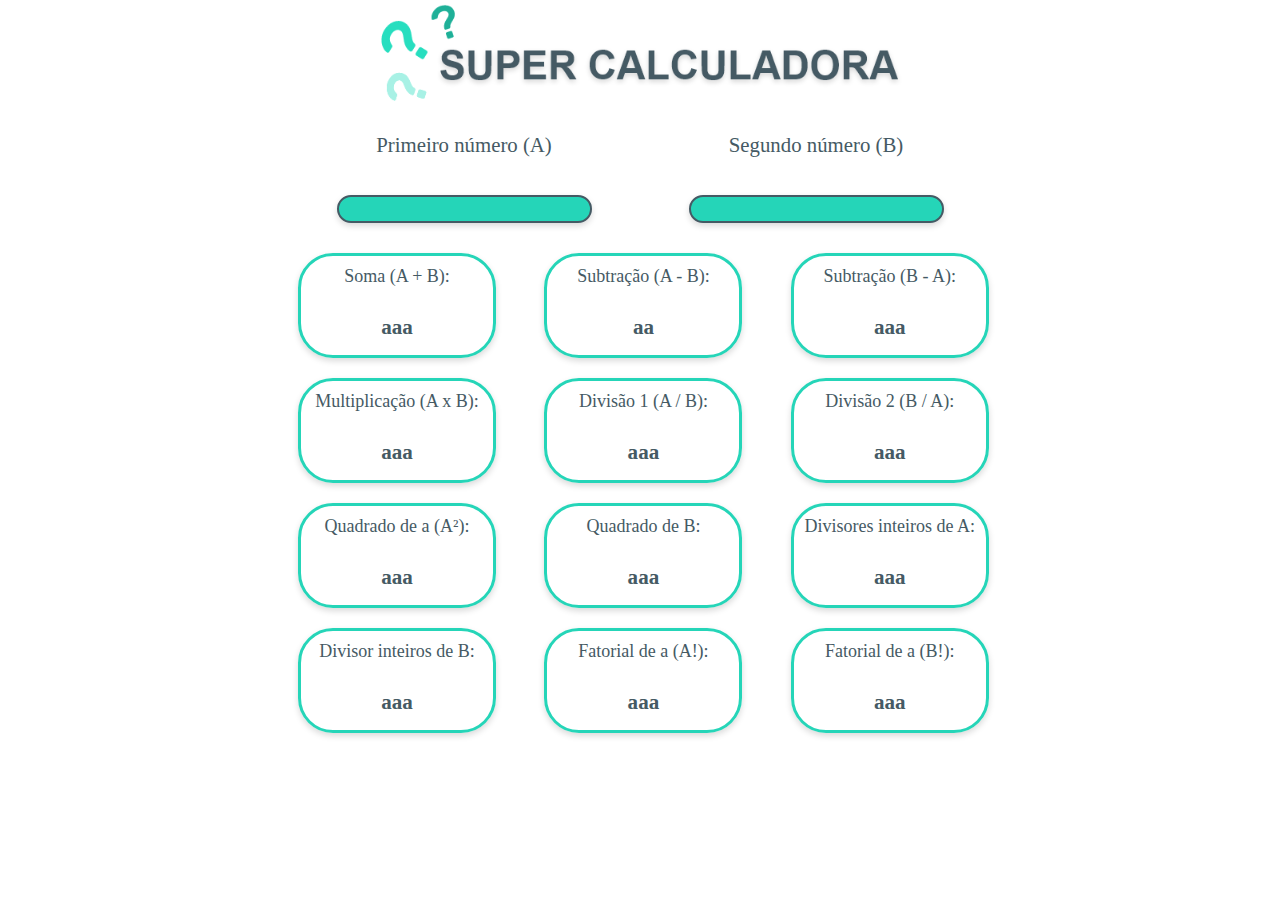
==== index.html @ 064e48fa "0.0.0" ====
<!DOCTYPE html>
<html lang="en">

<head>
    <meta charset="UTF-8">
    <meta name="viewport" content="width=device-width, initial-scale=1.0">
    <link rel="stylesheet" href="./css/style.css">
    <title>Super Calculadora</title>
</head>

<body>

    <header>
        <img src="./img/logo.png" alt="Super Calculadora">
    </header>

    <div class="container">

        <form id="form">

            <div>
                <label for="numberOne">Primeiro número (A)</label>
                <input type="number" id="numberOne">
            </div>

            <div>
                <label for="numberTwo">Segundo número (B)</label>
                <input type="number" id="numberTwo">
            </div>
        </form>

        <div>
            <div>
                <div class="card">
                    <p>Soma (A + B):</p>
                    <h3 id="sum">aaa</h3>
                </div>

                <div class="card">
                    <p>Multiplicação (A x B):</p>
                    <h3 id="multih3lication">aaa</h3>
                </div>

                <div class="card">
                    <p>Quadrado de a (A²):</p>
                    <h3 id="squareA">aaa</h3>
                </div>

                <div class="card">
                    <p>Divisor inteiros de B:</p>
                    <h3 id="sum">aaa</h3>
                </div>
            </div>

            <div>
                <div class="card">
                    <p>Subtração (A - B):</p>
                    <h3 id="subtractionOne">aa</h3>
                </div>

                <div class="card">
                    <p>Divisão 1 (A / B):</p>
                    <h3 id="divisionOne">aaa</h3>
                </div>

                <div class="card">
                    <p>Quadrado de B: </p>
                    <h3 id="squareB">aaa</h3>
                </div>

                <div class="card">
                    <p>Fatorial de a (A!):</p>
                    <h3 id="factorialOne">aaa</h3>
                </div>
            </div>

            <div>
                
                <div class="card">
                    <p>Subtração (B - A):</p>
                    <h3 id="subtractionTwo">aaa</h3>
                </div>

                <div class="card">
                    <p>Divisão 2 (B / A):</p>
                    <h3 id="divisionTwo">aaa</h3>
                </div>

                <div class="card">
                    <p>Divisores inteiros de A:</p>
                    <h3 id="dividerA">aaa</h3>
                </div>

                <div class="card">
                    <p>Fatorial de a (B!):</p>
                    <h3 id="factorialTwo">aaa</h3>                    
                </div>
            </div>
        </div>

    </div>

    <script src="./script/script.js"></script>
</body>

</html>
---- css/style.css ----
body {
  display: flex;
  flex-direction: column;
  align-items: center;
  font-size: 18px;
  color: #455A64;
  width: 70vw;
  margin: auto;
}
body header {
  display: flex;
  align-items: center;
  flex-direction: column;
  margin-bottom: 20px;
}
body header img {
  width: 80%;
}
body .container form {
  display: flex;
  flex-direction: row;
  height: 10vh;
  width: 55vw;
  justify-content: space-between;
  margin-bottom: 20px;
}
body .container form div {
  display: flex;
  flex-direction: column;
  align-items: center;
}
body .container form div label {
  font-size: 1.3rem;
}
body .container form div input {
  border: 2px solid #455A64;
  border-radius: 20px;
  background-color: #25D5B8;
  font-size: 1.2rem;
  text-align: center;
  box-shadow: 0 3px 6px rgba(0, 0, 0, 0.15);
}
body .container div {
  display: grid;
  grid-template-columns: 30% 30% 30%;
  justify-content: space-between;
  width: 55vw;
}
body .container div div {
  display: flex;
  flex-direction: column;
  width: 20vw;
}
body .container div .card {
  border: 3px #25D5B8 solid;
  width: 15vw;
  height: 11vh;
  border-radius: 35px;
  margin: 10px;
  text-align: center;
  box-shadow: 0 3px 6px rgba(0, 0, 0, 0.15);
}
body .container div .card p {
  margin: 10px 0 0 0;
}
body .container div .card h3 {
  margin: 0 0 15px 0;
}
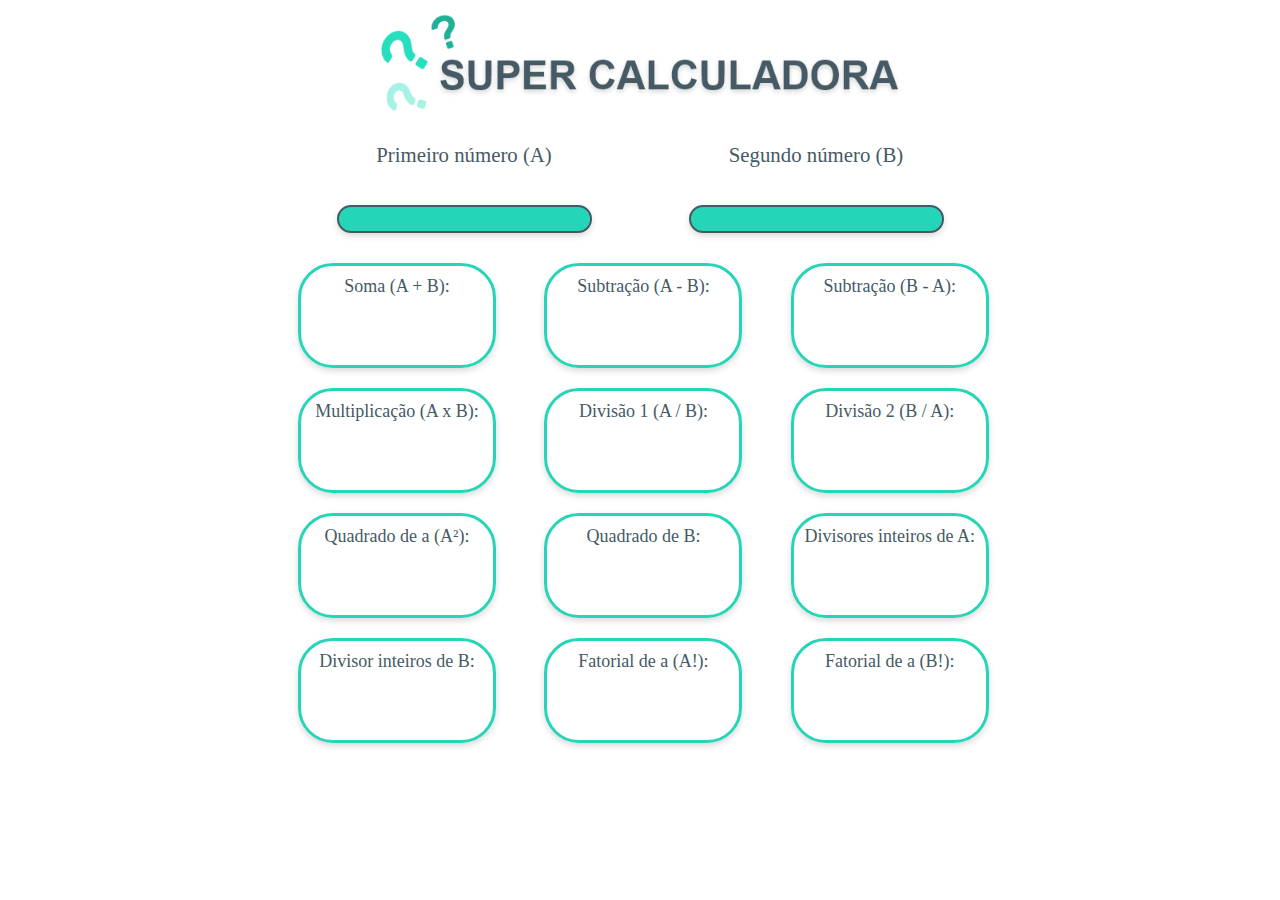
==== commit 10b0482c: "finalizado" ====
--- a/index.html
+++ b/index.html
@@ -33,44 +33,44 @@
             <div>
                 <div class="card">
                     <p>Soma (A + B):</p>
-                    <h3 id="sum">aaa</h3>
+                    <h3 id="sum"></h3>
                 </div>
 
                 <div class="card">
                     <p>Multiplicação (A x B):</p>
-                    <h3 id="multih3lication">aaa</h3>
+                    <h3 id="multiplication"></h3>
                 </div>
 
                 <div class="card">
                     <p>Quadrado de a (A²):</p>
-                    <h3 id="squareA">aaa</h3>
+                    <h3 id="squareA"></h3>
                 </div>
 
                 <div class="card">
                     <p>Divisor inteiros de B:</p>
-                    <h3 id="sum">aaa</h3>
+                    <h3 id="dividerB"></h3>
                 </div>
             </div>
 
             <div>
                 <div class="card">
                     <p>Subtração (A - B):</p>
-                    <h3 id="subtractionOne">aa</h3>
+                    <h3 id="subtractionOne"></h3>
                 </div>
 
                 <div class="card">
                     <p>Divisão 1 (A / B):</p>
-                    <h3 id="divisionOne">aaa</h3>
+                    <h3 id="divisionOne"></h3>
                 </div>
 
                 <div class="card">
                     <p>Quadrado de B: </p>
-                    <h3 id="squareB">aaa</h3>
+                    <h3 id="squareB"></h3>
                 </div>
 
                 <div class="card">
                     <p>Fatorial de a (A!):</p>
-                    <h3 id="factorialOne">aaa</h3>
+                    <h3 id="factorialOne"></h3>
                 </div>
             </div>
 
@@ -78,22 +78,22 @@
                 
                 <div class="card">
                     <p>Subtração (B - A):</p>
-                    <h3 id="subtractionTwo">aaa</h3>
+                    <h3 id="subtractionTwo"></h3>
                 </div>
 
                 <div class="card">
                     <p>Divisão 2 (B / A):</p>
-                    <h3 id="divisionTwo">aaa</h3>
+                    <h3 id="divisionTwo"></h3>
                 </div>
 
                 <div class="card">
                     <p>Divisores inteiros de A:</p>
-                    <h3 id="dividerA">aaa</h3>
+                    <h3 id="dividerA"></h3>
                 </div>
 
                 <div class="card">
                     <p>Fatorial de a (B!):</p>
-                    <h3 id="factorialTwo">aaa</h3>                    
+                    <h3 id="factorialTwo"></h3>                    
                 </div>
             </div>
         </div>
--- a/css/style.css
+++ b/css/style.css
@@ -14,6 +14,7 @@
   margin-bottom: 20px;
 }
 body header img {
+  margin-top: 10px;
   width: 80%;
 }
 body .container form {
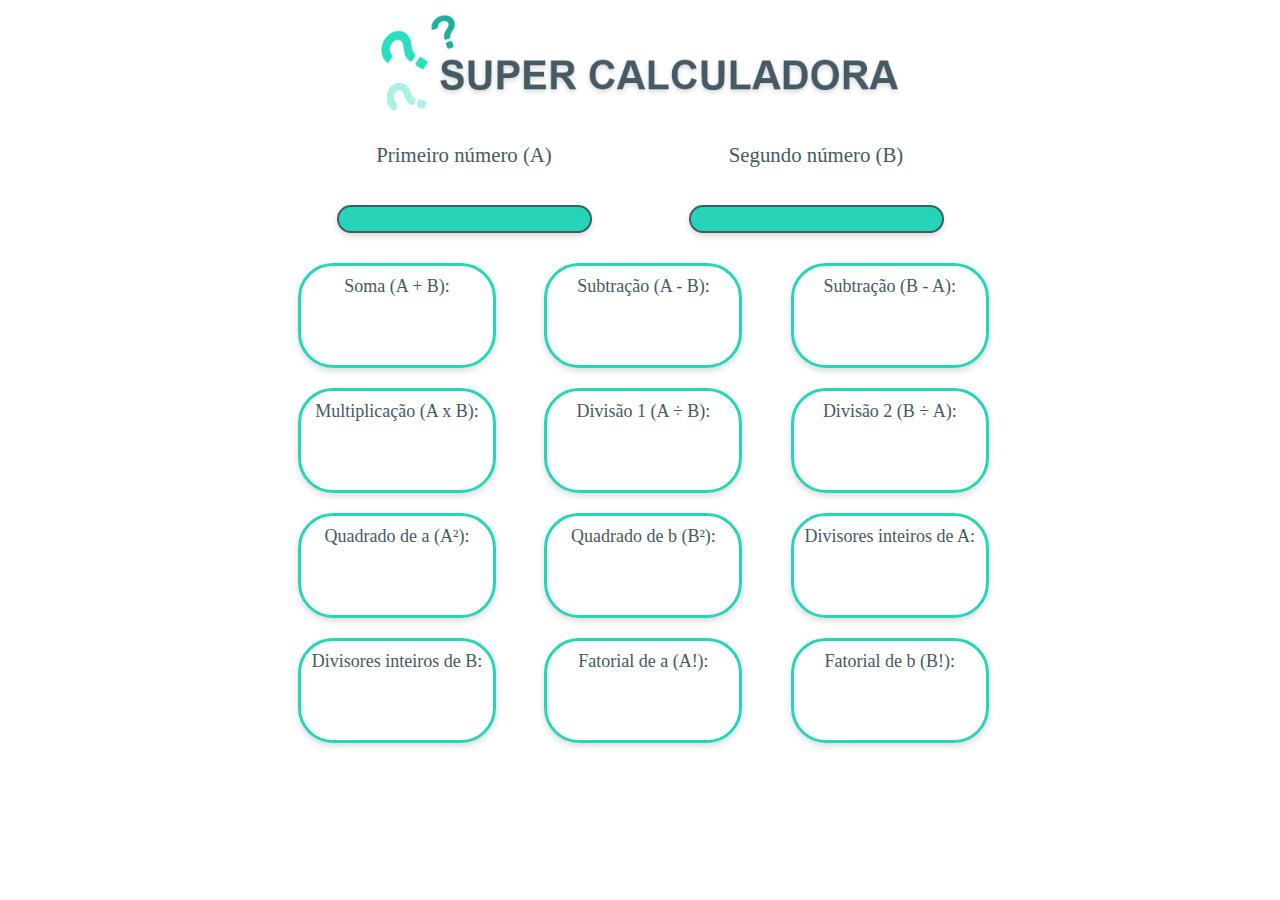
==== commit 5cdce4e1: "changes" ====
--- a/index.html
+++ b/index.html
@@ -47,7 +47,7 @@
                 </div>
 
                 <div class="card">
-                    <p>Divisor inteiros de B:</p>
+                    <p>Divisores inteiros de B:</p>
                     <h3 id="dividerB"></h3>
                 </div>
             </div>
@@ -59,12 +59,12 @@
                 </div>
 
                 <div class="card">
-                    <p>Divisão 1 (A / B):</p>
+                    <p>Divisão 1 (A ÷ B):</p>
                     <h3 id="divisionOne"></h3>
                 </div>
 
                 <div class="card">
-                    <p>Quadrado de B: </p>
+                    <p>Quadrado de b (B²): </p>
                     <h3 id="squareB"></h3>
                 </div>
 
@@ -82,7 +82,7 @@
                 </div>
 
                 <div class="card">
-                    <p>Divisão 2 (B / A):</p>
+                    <p>Divisão 2 (B ÷ A):</p>
                     <h3 id="divisionTwo"></h3>
                 </div>
 
@@ -92,7 +92,7 @@
                 </div>
 
                 <div class="card">
-                    <p>Fatorial de a (B!):</p>
+                    <p>Fatorial de b (B!):</p>
                     <h3 id="factorialTwo"></h3>                    
                 </div>
             </div>
